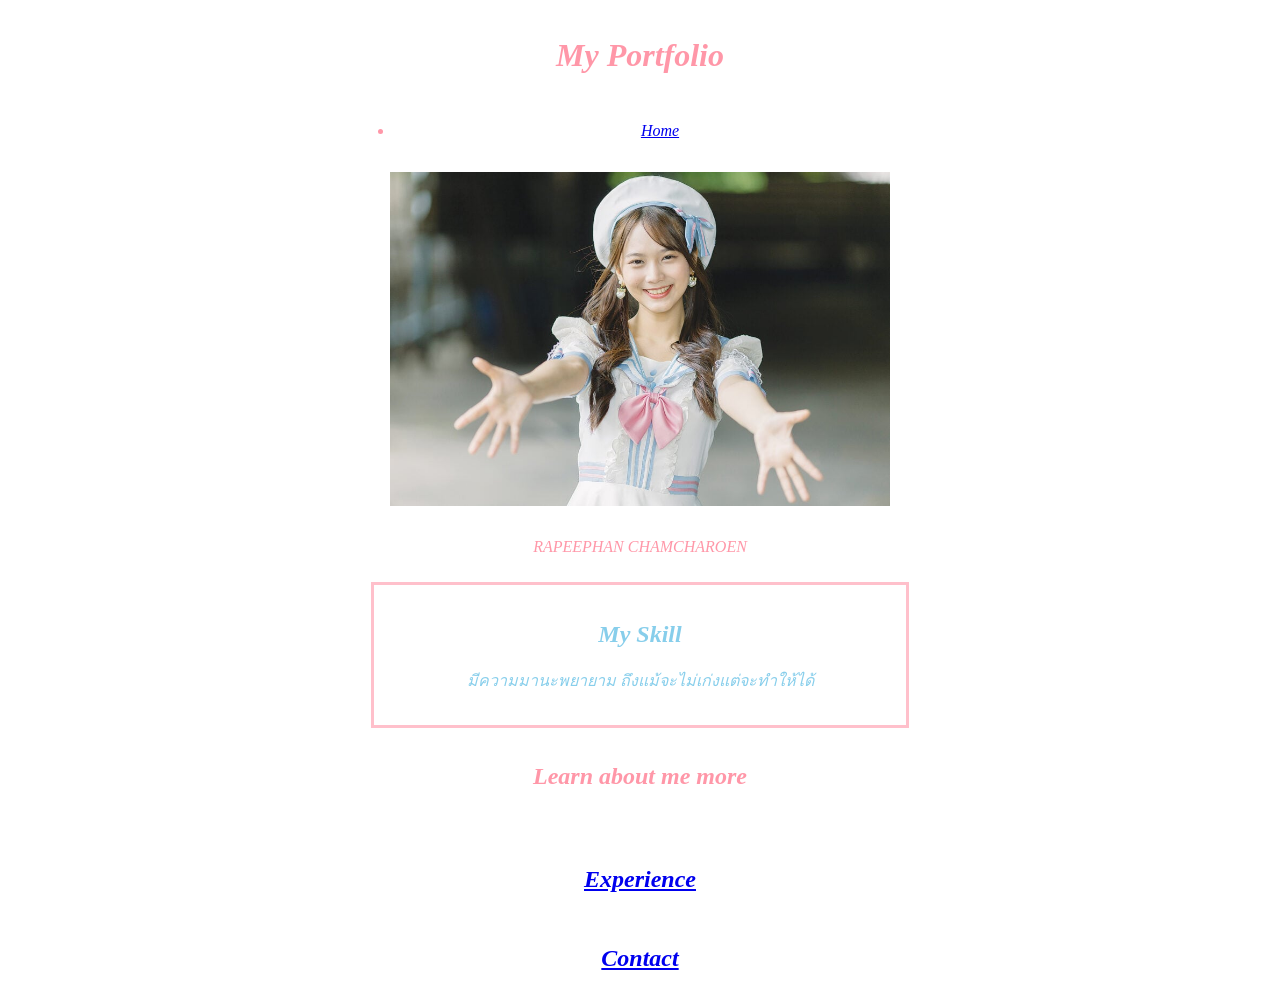
==== index.html @ 657579a5 "lab2" ====
<!DOCTYPE html>
<html lang="en">
  <head>
    <meta charset="UTF-8" />
    <meta name="viewport" content="width=device-width, initial-scale=1.0" />
    <title>My Portfolio</title>
    <link rel="stylesheet" href="style.css">
  </head>
  <body>
    <h1 class="center-header">My Portfolio</h1>
    <ul>
      <li class="center-header"><a href="index.html" >Home</a></li>
    </ul>
    <img src="Profile.me.jpg" width="500" style="margin-left: auto; display: block; margin-right: auto"alt="">
    
  <p class="center-header">RAPEEPHAN CHAMCHAROEN</p>
  <div class="skill-container">
      <h2 class="myskill">My Skill</h2>
      <p>มีความมานะพยายาม ถึงแม้จะไม่เก่งแต่จะทำให้ได้</p>
    </div>
    <h2 class="center-header">Learn about me more</p>


<h2 class="center-header"><a href="Experience.html" style="text-align:center";>Experience</a></h2>
<h2 class="center-header"><a href="Contact.html"style="text-align:center";>Contact</a></h2> 
  </body>
</html>
---- style.css ----
.center-header{
color: rgb(255, 151, 168);
text-align: center;
font-style: italic;
    width: 500px;
    margin-left: auto;
    margin-right: auto;
    padding: 1rem;
    margin-bottom: 10px;
}
.myskill,p{
    color: skyblue;
    text-align: center;
    font-style: oblique ;
}
.skill-container{
    border: solid pink;
    width: 500px;
    margin-left: auto;
    margin-right: auto;
    padding: 1rem;
    margin-bottom: 10px;
}

.center-p{
    color: rgb(255, 151, 168);
    width: 500px;

}
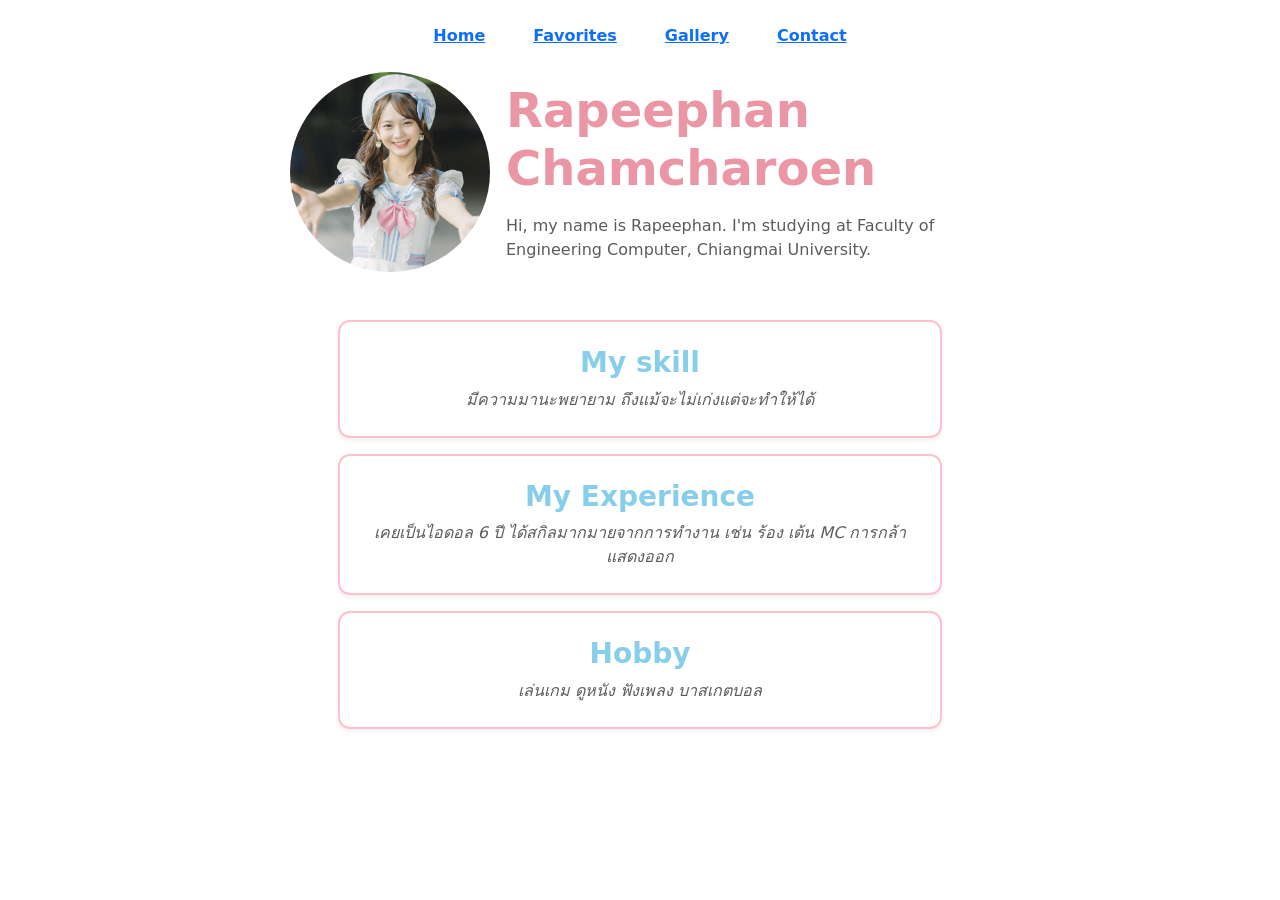
==== commit 8c2d409f: "Lab03-Rapeephan" ====
--- a/index.html
+++ b/index.html
@@ -5,23 +5,61 @@
     <meta name="viewport" content="width=device-width, initial-scale=1.0" />
     <title>My Portfolio</title>
     <link rel="stylesheet" href="style.css">
+    <link href="https://cdn.jsdelivr.net/npm/bootstrap@5.3.8/dist/css/bootstrap.min.css" rel="stylesheet" integrity="sha384-sRIl4kxILFvY47J16cr9ZwB07vP4J8+LH7qKQnuqkuIAvNWLzeN8tE5YBujZqJLB" crossorigin="anonymous">
+    <script src="https://cdn.jsdelivr.net/npm/bootstrap@5.3.8/dist/js/bootstrap.bundle.min.js" integrity="sha384-FKyoEForCGlyvwx9Hj09JcYn3nv7wiPVlz7YYwJrWVcXK/BmnVDxM+D2scQbITxI" crossorigin="anonymous"></script>
+    
   </head>
   <body>
-    <h1 class="center-header">My Portfolio</h1>
-    <ul>
-      <li class="center-header"><a href="index.html" >Home</a></li>
-    </ul>
-    <img src="Profile.me.jpg" width="500" style="margin-left: auto; display: block; margin-right: auto"alt="">
+    <div class="d-flex justify-content-center gap-5 fw-bold my-4">
+      <a href="index.html">Home</a>
+      <a href="favotites.html">Favorites</a>
+      <a href="gallery.html">Gallery</a>
+      <a href="contact.html">Contact</a>
+    </div>
     
-  <p class="center-header">RAPEEPHAN CHAMCHAROEN</p>
-  <div class="skill-container">
-      <h2 class="myskill">My Skill</h2>
-      <p>มีความมานะพยายาม ถึงแม้จะไม่เก่งแต่จะทำให้ได้</p>
+   
+    <div class="d-flex justify-content-center align-items-center mx-auto gap-3" style="max-width: 700px">
+      <div>
+        <img src="Profile.me.jpg" class="rounded-circle" width="200" height="200" style="object-fit: cover">
+      </div>
+
+      <div class="d-none d-sm-block">
+        <div class="fw-bold display-5 mb-3">Rapeephan Chamcharoen</div>
+        <div class="text-muted">
+          Hi, my name is Rapeephan. I'm studying at Faculty of  Engineering Computer, Chiangmai University.
+        </div>
+      </div>
     </div>
-    <h2 class="center-header">Learn about me more</p>
 
+<div style="max-width: 700px" class="mx-auto p-5">
 
-<h2 class="center-header"><a href="Experience.html" style="text-align:center";>Experience</a></h2>
-<h2 class="center-header"><a href="Contact.html"style="text-align:center";>Contact</a></h2> 
+  <div class="border-pink-500/75 mb-3 shadow-sm my-rounded-all">
+    <div class="p-4 text-center">
+      <h3 class="fw-semibold">My skill</h3>
+      <p class="text-muted mb-0">
+        มีความมานะพยายาม ถึงแม้จะไม่เก่งแต่จะทำให้ได้
+      </p>
+    </div>
+  </div>
+
+  <div class="border-pink-500/75 mb-3 shadow-sm my-rounded-all">
+    <div class="p-4 text-center">
+      <h3 class="fw-semibold">My Experience</h3>
+      <p class="text-muted mb-0">
+        เคยเป็นไอดอล 6 ปี ได้สกิลมากมายจากการทำงาน เช่น ร้อง เต้น MC การกล้าแสดงออก
+      </p>
+    </div>
+  </div>
+
+  <div class="border-pink-500/75 shadow-sm my-rounded-all">
+    <div class="p-4 text-center">
+      <h3 class="fw-semibold">Hobby</h3>
+      <p class="text-muted mb-0">
+        เล่นเกม ดูหนัง ฟังเพลง บาสเกตบอล
+      </p>
+    </div>
+  </div>
+
+</div>
   </body>
 </html>
--- a/style.css
+++ b/style.css
@@ -21,9 +21,27 @@
     padding: 1rem;
     margin-bottom: 10px;
 }
+.display-5{
+    color: rgb(235, 150, 164);
+}
+.fw-semibold{
+    color: skyblue;
+}
 
-.center-p{
-    color: rgb(255, 151, 168);
-    width: 500px;
+.my-rounded-all{
+    border: 2px solid pink;
+    border-radius: 12px;
+}
 
+.my-rounded-all:hover{
+    border-color: palevioletred;
+    box-shadow: 0 0 15px rgba(143,211,244,.4);
 }
+.card-text{
+    color: gray;
+}
+
+.bg-border{
+    color: palevioletred;
+    background-color: rgb(196, 236, 252);
+}
